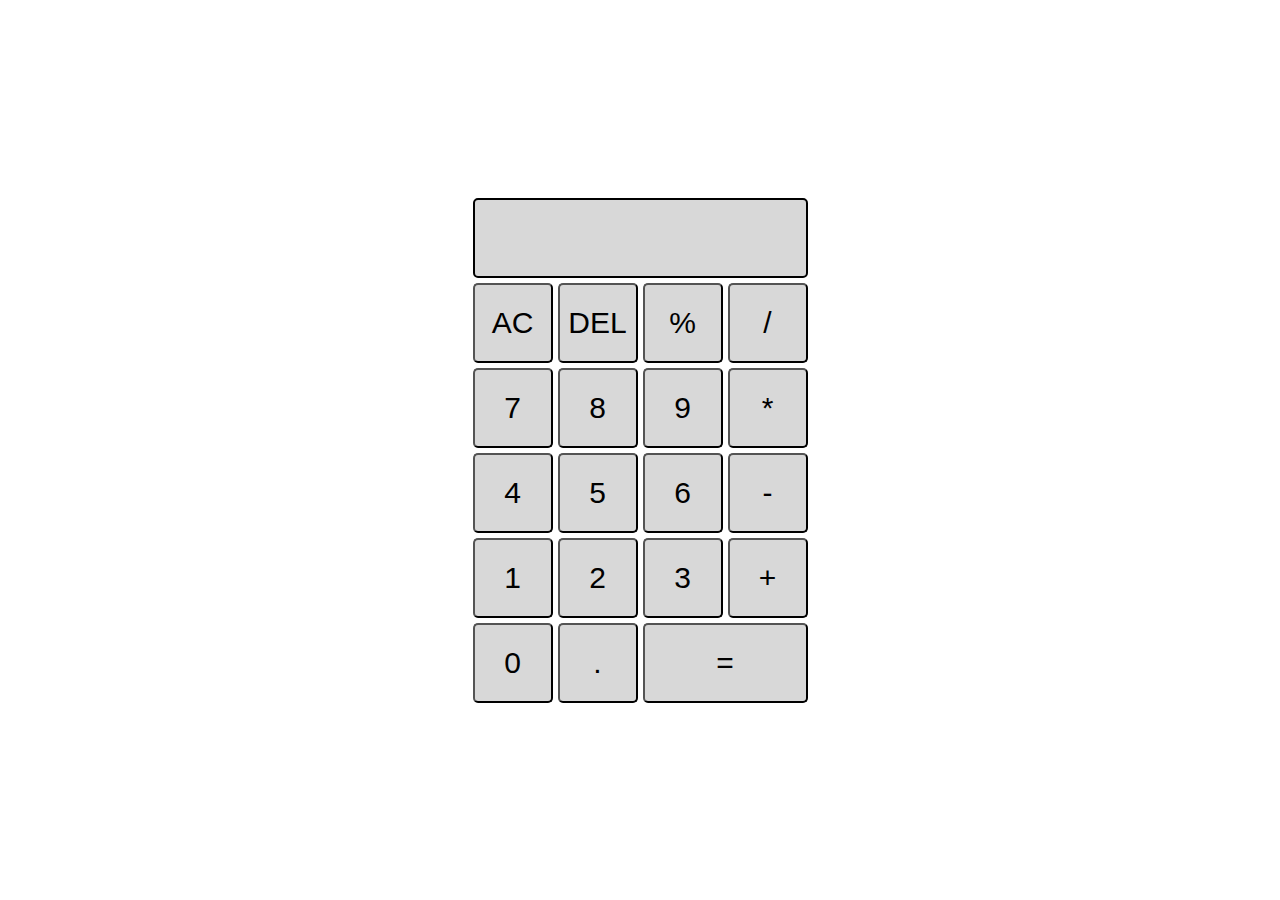
==== index.html @ c062e1f6 "Add files via upload" ====
<!DOCTYPE html>
<html lang="en">
<head>
    <meta charset="UTF-8">
    <meta name="viewport" content="width=device-width, initial-scale=1.0">
    <title>Calculator</title>
    <link rel="stylesheet" href="styles.css">
</head>
<body>
    <div class="container">
        <div class="output"></div>
        <button class="operator">AC</button>
        <button class="operator">DEL</button>
        <button class="operator">%</button>
        <button class="operator">/</button>
        <button value="7">7</button>
        <button value="8">8</button>
        <button value="9">9</button>
        <button class="operator">*</button>
        <button value="4">4</button>
        <button value="5">5</button>
        <button value="6">6</button>
        <button class="operator">-</button>
        <button value="1">1</button>
        <button value="2">2</button>
        <button value="3">3</button>
        <button class="operator">+</button>
        <button value="0">0</button>
        <button value=".">.</button>
        <button class="equal e-operator">=</button>
    </div>
    <script src="script.js"></script>
</body>
</html>
---- styles.css ----
*{
    margin: 0;
    padding: 0;
    box-sizing: border-box;
    font-family: Verdana, Geneva, Tahoma, sans-serif;
}
.container{
    font-size: 50px;
    height: 100vh;
    display: grid;
    justify-content: center;
    align-content: center;
    grid-template-columns: repeat(4, 80px);
    grid-template-rows: repeat(6, 80px);
    gap: 5px;
    padding: 30px;

}
.output{
    grid-column: span 4;
    background-color: rgb(216, 216, 216);
    display: flex;
    align-items: center;
    justify-content: flex-end;
    padding: 15px;
    border: 2px solid black;
    border-radius: 5px;
    overflow: hidden;
}
.equal{
    grid-column: span 2;
}
button{
    font-size: 30px;
    background-color: rgb(216, 216, 216);
    border-radius: 5px;
    outline: none;
}
button:hover{
    cursor: pointer;
    background-color: black;
    color: white;
}
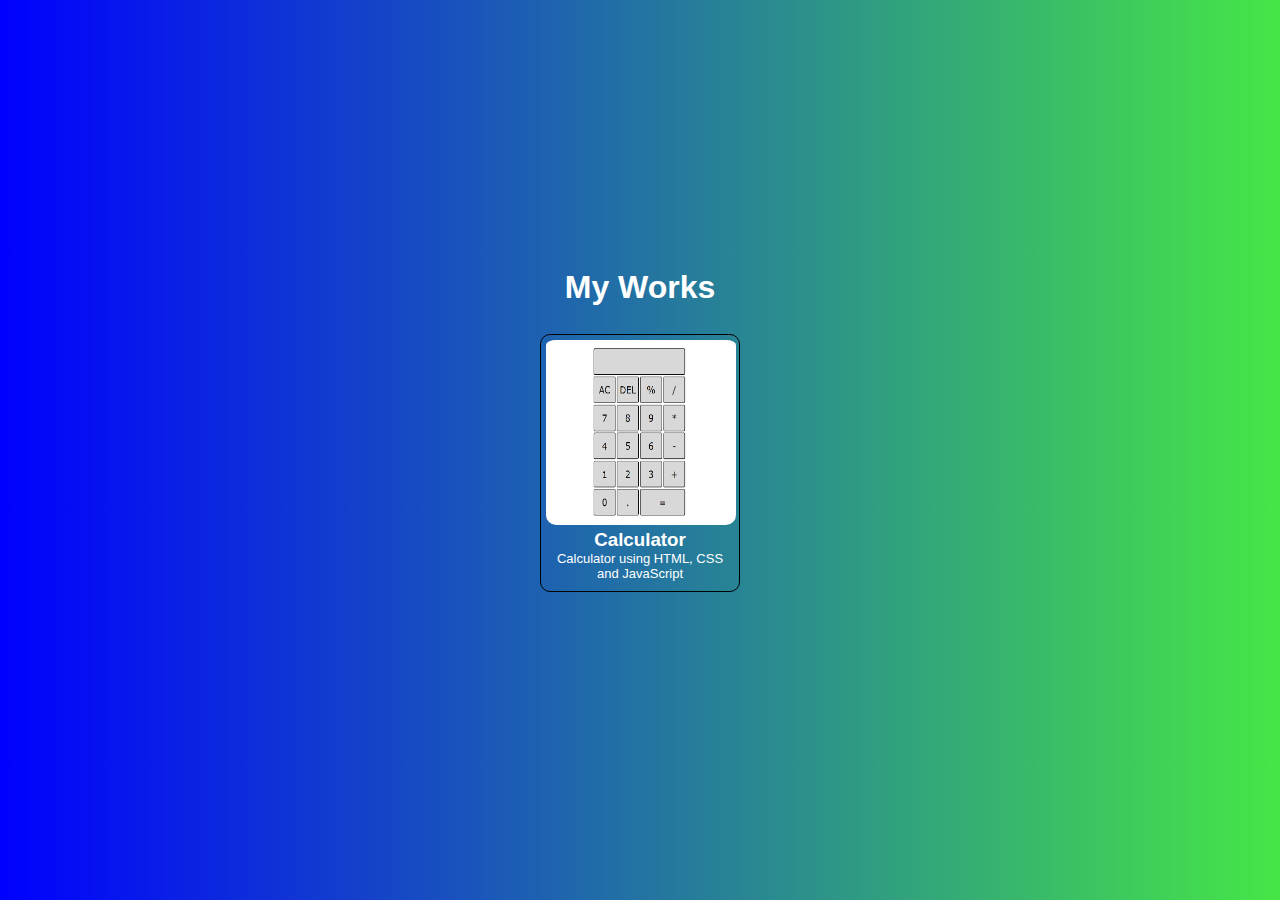
==== commit d951566f: "Add files via upload" ====
--- a/index.html
+++ b/index.html
@@ -3,32 +3,24 @@
 <head>
     <meta charset="UTF-8">
     <meta name="viewport" content="width=device-width, initial-scale=1.0">
-    <title>Calculator</title>
     <link rel="stylesheet" href="styles.css">
+    <title>Projects | Samip Poudel</title>
 </head>
 <body>
-    <div class="container">
-        <div class="output"></div>
-        <button class="operator">AC</button>
-        <button class="operator">DEL</button>
-        <button class="operator">%</button>
-        <button class="operator">/</button>
-        <button value="7">7</button>
-        <button value="8">8</button>
-        <button value="9">9</button>
-        <button class="operator">*</button>
-        <button value="4">4</button>
-        <button value="5">5</button>
-        <button value="6">6</button>
-        <button class="operator">-</button>
-        <button value="1">1</button>
-        <button value="2">2</button>
-        <button value="3">3</button>
-        <button class="operator">+</button>
-        <button value="0">0</button>
-        <button value=".">.</button>
-        <button class="equal e-operator">=</button>
-    </div>
-    <script src="script.js"></script>
+    <div class="projects" id="projectspg">
+		<div class="projects_content">
+			<h1 id="headingid">My Works</h1><br>
+			<div class="contentofprojects">
+				<a href="https://poudelsamip.github.io/projects/" target="_blank">
+					<div class="allprojects">
+						<img class="imgproject" src="calculator/calculator.png" alt="Project Photo">
+						<h3>Calculator</h3>
+						<p class="desc">Calculator using HTML, CSS and JavaScript</p>
+					</div>
+				</a>
+			</div>
+		</div>
+	</div>
+
 </body>
-</html>
+</html>--- a/styles.css
+++ b/styles.css
@@ -2,42 +2,64 @@
     margin: 0;
     padding: 0;
     box-sizing: border-box;
-    font-family: Verdana, Geneva, Tahoma, sans-serif;
+    font-family:poppins,Verdana, Geneva, Tahoma, sans-serif;
 }
-.container{
-    font-size: 50px;
-    height: 100vh;
-    display: grid;
+.projects{
+    min-height: 100vh;
+    max-height: 100%;
+    width: 100vw;
+    display: flex;
     justify-content: center;
-    align-content: center;
-    grid-template-columns: repeat(4, 80px);
-    grid-template-rows: repeat(6, 80px);
-    gap: 5px;
-    padding: 30px;
+    align-items: center;
+    background-image: linear-gradient(to right, blue, rgb(70, 230, 70));
+    color: white;
+}
 
+.projects_content{
+    border-radius: 20px;
+    text-align: center;
+    margin-bottom:30px;
 }
-.output{
-    grid-column: span 4;
-    background-color: rgb(216, 216, 216);
+
+.contentofprojects{
     display: flex;
-    align-items: center;
-    justify-content: flex-end;
-    padding: 15px;
-    border: 2px solid black;
-    border-radius: 5px;
-    overflow: hidden;
+    flex-wrap: wrap;
+    justify-content: space-around;
 }
-.equal{
-    grid-column: span 2;
+
+.allprojects{
+    height: auto;
+    width: 200px;
+    max-width: 100%;
+    background-color: transparent;
+    margin: 10px;
+    border-radius: 10px;
+    flex-grow: 1;
+    overflow-y: hidden;
+    border: 1px solid white;
+    padding: 0 5px 5px 5px;
+    border: 1px solid black;
 }
-button{
-    font-size: 30px;
-    background-color: rgb(216, 216, 216);
-    border-radius: 5px;
-    outline: none;
+
+.allprojects:hover{
+    cursor: pointer;
+    transform: scale(1.05);
 }
-button:hover{
-    cursor: pointer;
-    background-color: black;
-    color: white;
-}+
+.imgproject{
+    height: 190px;
+    width: 190px;
+    border-radius: 10px;
+    padding-top: 5px;
+}
+
+a{
+    text-decoration: none;
+    color: #fff;
+}
+
+.desc{
+    font-size: 13px;
+    line-height: 15px;
+    margin-bottom: 5px;
+}
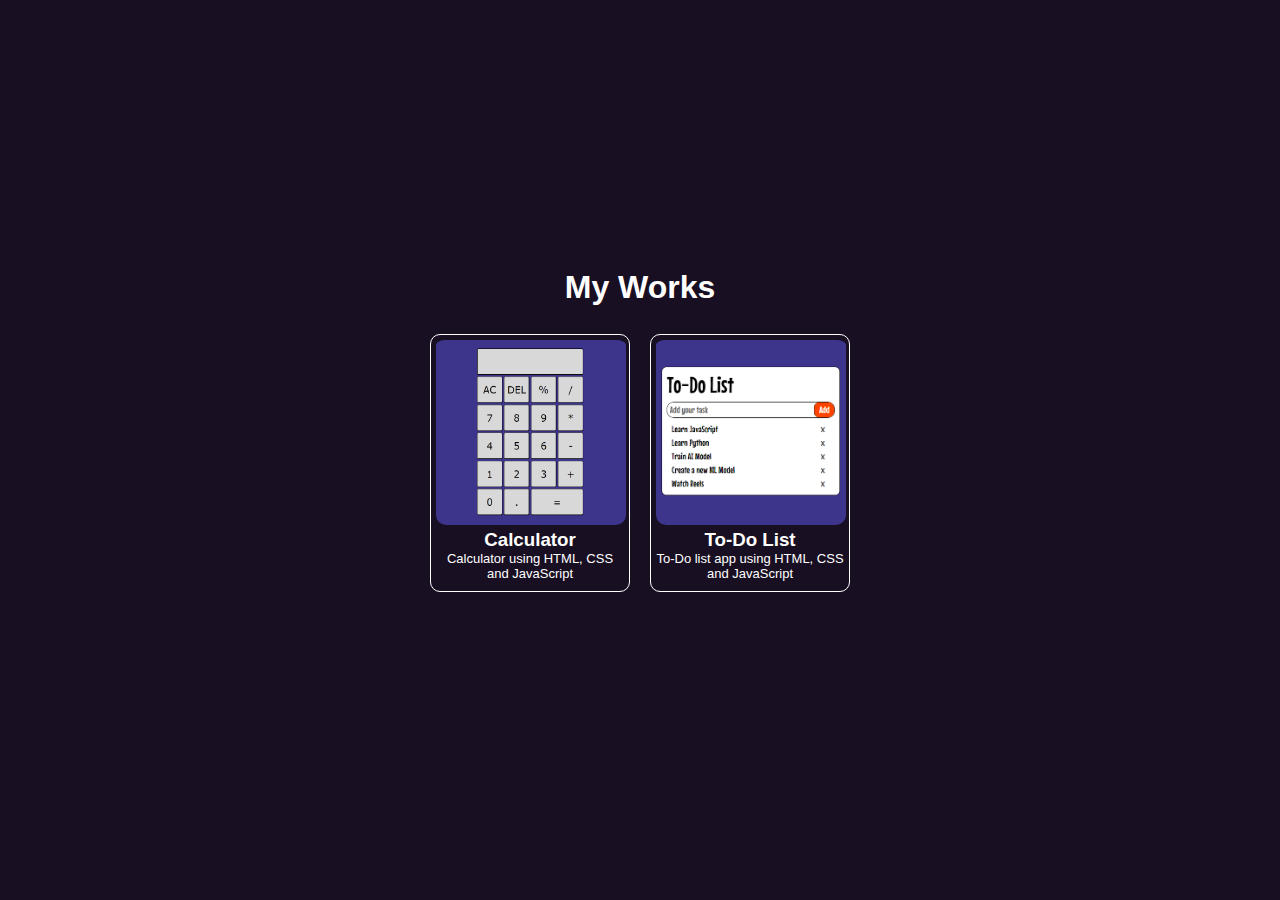
==== commit 7aed3436: "Added To-Do app" ====
--- a/index.html
+++ b/index.html
@@ -11,11 +11,18 @@
 		<div class="projects_content">
 			<h1 id="headingid">My Works</h1><br>
 			<div class="contentofprojects">
-				<a href="https://poudelsamip.github.io/projects/" target="_blank">
+				<a href="calculator/calculator.html" target="_blank">
 					<div class="allprojects">
 						<img class="imgproject" src="calculator/calculator.png" alt="Project Photo">
 						<h3>Calculator</h3>
 						<p class="desc">Calculator using HTML, CSS and JavaScript</p>
+					</div>
+				</a>
+				<a href="todo/todo.html" target="_blank">
+					<div class="allprojects">
+						<img class="imgproject" src="todo/todo.png" alt="Project Photo">
+						<h3>To-Do List</h3>
+						<p class="desc">To-Do list app using HTML, CSS and JavaScript</p>
 					</div>
 				</a>
 			</div>
--- a/styles.css
+++ b/styles.css
@@ -11,7 +11,7 @@
     display: flex;
     justify-content: center;
     align-items: center;
-    background-image: linear-gradient(to right, blue, rgb(70, 230, 70));
+    background-color: #190F22;
     color: white;
 }
 
@@ -38,7 +38,7 @@
     overflow-y: hidden;
     border: 1px solid white;
     padding: 0 5px 5px 5px;
-    border: 1px solid black;
+    border: 1px solid rgb(255, 255, 255);
 }
 
 .allprojects:hover{
